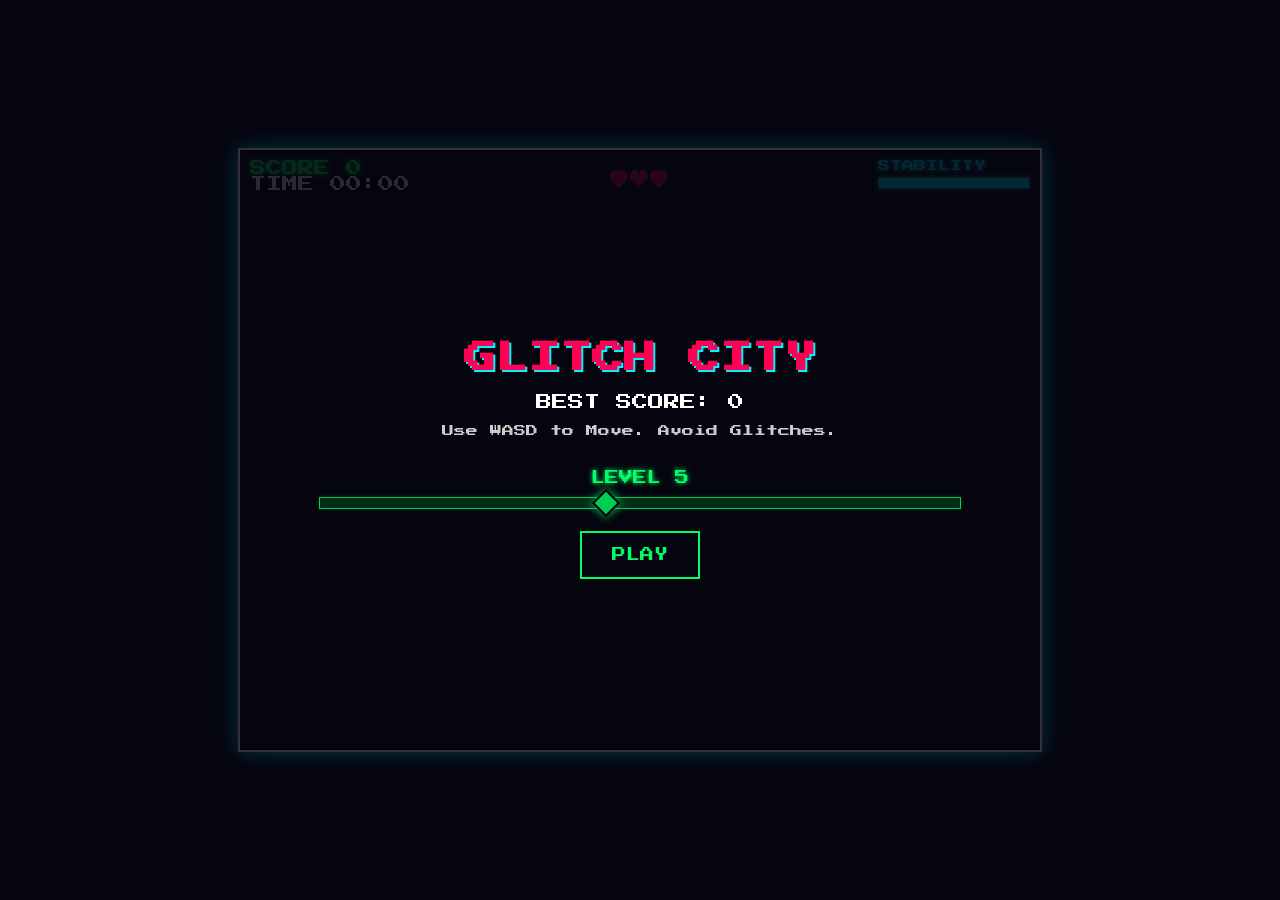
==== index.html @ 04d95fd6 "Initial commit - Glitch City Web Game" ====
<!DOCTYPE html>
<html lang="en">

<head>
    <meta charset="UTF-8">
    <meta name="viewport" content="width=device-width, initial-scale=1.0">
    <title>Glitch City (Bundled)</title>
    <style>
        @import url('https://fonts.googleapis.com/css2?family=Press+Start+2P&display=swap');

        :root {
            --bg-color: #050510;
            --neon-blue: #00f3ff;
            --neon-pink: #ff0055;
            --neon-green: #00ff66;
            --neon-yellow: #ffee00;
        }

        body {
            background-color: var(--bg-color);
            margin: 0;
            overflow: hidden;
            display: flex;
            justify-content: center;
            align-items: center;
            height: 100vh;
            color: white;
            font-family: 'Press Start 2P', monospace;
            user-select: none;
        }

        #game-container {
            position: relative;
            box-shadow: 0 0 20px rgba(0, 243, 255, 0.2);
            border: 2px solid #333;
        }

        canvas {
            background-color: #0a0a14;
            display: block;
            image-rendering: pixelated;
        }

        #ui-layer {
            position: absolute;
            top: 0;
            left: 0;
            width: 100%;
            height: 100%;
            pointer-events: none;
        }

        #hud {
            position: absolute;
            top: 10px;
            left: 10px;
            right: 10px;
            display: flex;
            justify-content: space-between;
            align-items: flex-start;
            pointer-events: none;
        }

        #score-display {
            color: var(--neon-green);
            text-shadow: 0 0 5px var(--neon-green);
            font-size: 16px;
        }

        #glitch-meter-container {
            text-align: right;
        }

        #glitch-label {
            color: var(--neon-blue);
            font-size: 12px;
            margin-bottom: 5px;
            text-shadow: 0 0 5px var(--neon-blue);
        }

        #glitch-bar-bg {
            width: 150px;
            height: 10px;
            background-color: #222;
            border: 1px solid #444;
        }

        #glitch-bar {
            width: 100%;
            height: 100%;
            background-color: var(--neon-blue);
            box-shadow: 0 0 5px var(--neon-blue);
            transition: width 0.2s;
        }

        .screen {
            position: absolute;
            top: 0;
            left: 0;
            width: 100%;
            height: 100%;
            background-color: rgba(5, 5, 16, 0.85);
            display: flex;
            flex-direction: column;
            justify-content: center;
            align-items: center;
            pointer-events: auto;
            text-align: center;
        }

        .hidden {
            display: none !important;
        }

        .active {
            display: flex !important;
        }

        h1 {
            color: var(--neon-pink);
            text-shadow: 2px 2px 0px var(--neon-blue);
            font-size: 32px;
            margin-bottom: 20px;
            animation: glitchText 3s infinite alternate;
        }

        p {
            font-size: 12px;
            line-height: 1.6;
            color: #ccc;
            margin-bottom: 30px;
        }

        button {
            background-color: transparent;
            border: 2px solid var(--neon-green);
            color: var(--neon-green);
            font-family: 'Press Start 2P', monospace;
            padding: 15px 30px;
            font-size: 14px;
            cursor: pointer;
            transition: all 0.1s;
            text-transform: uppercase;
        }

        button:hover {
            background-color: var(--neon-green);
            color: var(--bg-color);
            box-shadow: 0 0 15px var(--neon-green);
        }

        #level-select {
            display: flex;
            flex-direction: column;
            align-items: center;
            gap: 10px;
            margin-bottom: 20px;
            width: 100%;
        }

        label {
            color: var(--neon-green);
            font-size: 14px;
            text-shadow: 0 0 5px var(--neon-green);
        }

        input[type=range] {
            -webkit-appearance: none;
            appearance: none;
            width: 80%;
            height: 10px;
            background: rgba(0, 255, 68, 0.2);
            border: 1px solid var(--neon-green);
            outline: none;
            opacity: 0.8;
            transition: opacity .2s;
            box-shadow: 0 0 5px rgba(0, 255, 68, 0.2);
        }

        input[type=range]:hover {
            opacity: 1;
            box-shadow: 0 0 10px rgba(0, 255, 68, 0.4);
        }

        input[type=range]::-webkit-slider-thumb {
            -webkit-appearance: none;
            appearance: none;
            width: 20px;
            height: 20px;
            background: var(--neon-green);
            cursor: pointer;
            box-shadow: 0 0 10px var(--neon-green);
            transform: rotate(45deg);
            border: 2px solid #000;
        }

        input[type=range]::-moz-range-thumb {
            width: 20px;
            height: 20px;
            background: var(--neon-green);
            cursor: pointer;
            box-shadow: 0 0 10px var(--neon-green);
            transform: rotate(45deg);
            border: 2px solid #000;
        }

        @keyframes glitchText {
            0% {
                transform: translate(0, 0);
            }

            20% {
                transform: translate(-2px, 2px);
            }

            40% {
                transform: translate(-2px, -2px);
            }

            60% {
                transform: translate(2px, 2px);
            }

            80% {
                transform: translate(2px, -2px);
            }

            100% {
                transform: translate(0, 0);
            }
        }

        .error-popup {
            animation: popupGlitch 0.2s infinite;
        }

        @keyframes popupGlitch {
            0% {
                transform: translate(0, 0);
            }

            25% {
                transform: translate(-2px, 2px);
            }

            50% {
                transform: translate(2px, -2px);
            }

            75% {
                transform: translate(-2px, -2px);
            }

            100% {
                transform: translate(0, 0);
            }
        }

        /* Mobile Responsiveness */
        @media (max-width: 820px) {
            #game-container {
                width: 100%;
                height: auto;
                aspect-ratio: 4/3;
            }

            canvas {
                width: 100%;
                height: 100%;
            }

            h1 {
                font-size: 20px;
            }

            p {
                font-size: 10px;
            }
        }

        /* Touch Controls */
        #touch-controls {
            display: none;
            position: absolute;
            top: 0;
            left: 0;
            width: 100%;
            height: 100%;
            pointer-events: none;
            z-index: 100;
        }

        .touch-btn {
            position: absolute;
            background: rgba(0, 243, 255, 0.1);
            border: 2px solid rgba(0, 243, 255, 0.3);
            border-radius: 50%;
            pointer-events: auto;
            backdrop-filter: blur(2px);
            display: flex;
            justify-content: center;
            align-items: center;
            user-select: none;
            -webkit-user-select: none;
            touch-action: none;
        }

        .touch-btn:active {
            background: rgba(0, 243, 255, 0.4);
        }

        .touch-dpad {
            bottom: 20px;
            left: 20px;
            width: 150px;
            height: 150px;
            background: transparent;
            border: none;
            border-radius: 0;
        }

        .dpad-btn {
            position: absolute;
            width: 50px;
            height: 50px;
            font-size: 24px;
            color: rgba(255, 255, 255, 0.5);
        }

        #btn-up {
            top: 0;
            left: 50px;
        }

        #btn-down {
            bottom: 0;
            left: 50px;
        }

        #btn-left {
            top: 50px;
            left: 0;
        }

        #btn-right {
            top: 50px;
            right: 0;
        }

        #btn-dash {
            bottom: 40px;
            right: 40px;
            width: 80px;
            height: 80px;
            font-size: 12px;
            color: var(--neon-pink);
            border-color: var(--neon-pink);
            background: rgba(255, 0, 85, 0.1);
        }

        #btn-dash:active {
            background: rgba(255, 0, 85, 0.4);
        }
    </style>
</head>

<body>
    <div id="game-container">
        <canvas id="gameCanvas"></canvas>
        <div id="ui-layer">
            <div id="hud">
                <div class="hud-panel" id="stats-panel">
                    <div id="score-display">SCORE <span id="score-value">0</span></div>
                    <div id="timer-display">TIME <span id="timer-value">00:00</span></div>
                </div>

                <div class="hud-panel" id="health-panel">
                    <!-- Health injected here by JS -->
                </div>

                <div class="hud-panel" id="glitch-panel">
                    <div id="glitch-label">STABILITY</div>
                    <div id="glitch-bar-bg">
                        <div id="glitch-bar"></div>
                    </div>
                </div>
            </div>
            <div id="start-screen" class="screen active">
                <h1>GLITCH CITY</h1>
                <div id="best-score-display">BEST SCORE: <span id="start-best-score">0</span></div>
                <p>Use WASD to Move. Avoid Glitches.</p>

                <div id="level-select">
                    <label for="level-range">LEVEL <span id="level-value">5</span></label>
                    <input type="range" id="level-range" min="1" max="10" value="5">
                </div>

                <button id="start-btn" class="main-btn">PLAY</button>
            </div>
            <div id="game-over-screen" class="screen hidden">
                <h1>SYSTEM CRASH</h1>
                <div class="stats-container">
                    <p>SCORE: <span id="final-score">0</span></p>
                    <p>TIME: <span id="final-time">00:00</span></p>
                    <p>BEST: <span id="game-over-best">0</span></p>
                </div>
                <button id="restart-btn" class="main-btn">PLAY AGAIN</button>
                <button id="menu-btn" class="secondary-btn">MAIN MENU</button>
            </div>

            <div id="touch-controls">
                <div class="touch-btn touch-dpad">
                    <div id="btn-up" class="touch-btn dpad-btn">▲</div>
                    <div id="btn-down" class="touch-btn dpad-btn">▼</div>
                    <div id="btn-left" class="touch-btn dpad-btn">◀</div>
                    <div id="btn-right" class="touch-btn dpad-btn">▶</div>
                </div>
                <div id="btn-dash" class="touch-btn">DASH</div>
            </div>
        </div>
    </div>

    <!-- Bundled Game Script -->
    <script>
        window.onerror = function (msg, url, line, col, error) {
            alert("Error: " + msg + "\nLine: " + line + "\nCol: " + col);
            console.error(error);
        };

        // CONFIG
        const Config = {
            CANVAS_WIDTH: 800,
            CANVAS_HEIGHT: 600,
            FPS: 60,
            COLORS: {
                BACKGROUND: '#050510',
                PLAYER: '#00f3ff',
                ENEMY: '#ff0055',
                FRAGMENT: '#ffee00',
                TEXT: '#ffffff'
            },
            PLAYER: {
                SPEED: 200,
                SIZE: 40,
                FRICTION: 0.9,
                DASH_SPEED: 600,
                DASH_DURATION: 0.2,
                DASH_COOLDOWN: 1.0,
                MAX_HEALTH: 3,
                INVULNERABILITY_TIME: 1.5
            },
            ENEMY: {
                BASE_SPEED: 100,
                SIZE: 40,
                SPAWN_RATE: 2000,
                SPEED_GROWTH: 10
            },
            SYSTEM: { STABILITY_DECAY: 2, MAX_STABILITY: 100 },
            GLITCH_EVENTS: {
                INTERVAL_MIN: 20, INTERVAL_MAX: 30, DURATION: 5,
                TYPES: { DISTORT: 'DISTORT', TELEPORT: 'TELEPORT', INVERT_CONTROLS: 'INVERT_CONTROLS', COLORS: 'COLORS', SLOW_MOTION: 'SLOW_MOTION' }
            },
            LEVEL_SCALING: {
                BASE_SPEED: 60,
                SPEED_PER_LEVEL: 15,
                BASE_SPAWN: 3000,
                SPAWN_REDUCTION_PER_LEVEL: 250,
                BASE_DECAY: 0.5,
                DECAY_PER_LEVEL: 0.3
            }
        };

        // UTILS
        class InputHandler {
            constructor() {
                this.keys = {};
                window.addEventListener('keydown', (e) => this.keys[e.code] = true);
                window.addEventListener('keyup', (e) => this.keys[e.code] = false);
            }
            isDown(code) { return !!this.keys[code]; }
            setKey(code, status) { this.keys[code] = status; }
        }

        class TouchControls {
            constructor(inputHandler) {
                this.input = inputHandler;
                this.container = document.getElementById('touch-controls');

                // Detect Touch
                if ('ontouchstart' in window || navigator.maxTouchPoints > 0) {
                    this.container.style.display = 'block';
                    this.setupListeners();
                }
            }

            setupListeners() {
                const bindBtn = (id, code) => {
                    const btn = document.getElementById(id);
                    btn.addEventListener('touchstart', (e) => { e.preventDefault(); this.input.setKey(code, true); });
                    btn.addEventListener('touchend', (e) => { e.preventDefault(); this.input.setKey(code, false); });
                    btn.addEventListener('touchcancel', (e) => { e.preventDefault(); this.input.setKey(code, false); });
                };

                bindBtn('btn-up', 'KeyW');
                bindBtn('btn-down', 'KeyS');
                bindBtn('btn-left', 'KeyA');
                bindBtn('btn-right', 'KeyD');
                bindBtn('btn-dash', 'Space');
            }
        }

        function randomRange(min, max) { return Math.random() * (max - min) + min; }
        function randomInt(min, max) { return Math.floor(randomRange(min, max + 1)); }
        function checkRectCollision(rect1, rect2) {
            return (rect1.x < rect2.x + rect2.width && rect1.x + rect1.width > rect2.x &&
                rect1.y < rect2.y + rect2.height && rect1.y + rect1.height > rect2.y);
        }

        // GUI HELPERS
        class HUD {
            constructor() {
                this.scoreElement = document.getElementById('score-value');
                this.timerElement = document.getElementById('timer-value');
                this.glitchBar = document.getElementById('glitch-bar');

                this.healthContainer = document.createElement('div');
                this.healthContainer.id = 'health-display';
                this.healthContainer.style.position = 'absolute';
                this.healthContainer.style.top = '10px';
                this.healthContainer.style.left = '50%';
                this.healthContainer.style.transform = 'translateX(-50%)';
                this.healthContainer.style.color = '#ff0055';
                this.healthContainer.style.fontSize = '20px';
                document.getElementById('hud').appendChild(this.healthContainer);
                this.updateHealth(Config.PLAYER.MAX_HEALTH);
            }
            updateHealth(health) {
                this.healthContainer.innerText = '♥'.repeat(Math.max(0, health));
            }
            updateTimer(time) {
                const minutes = Math.floor(time / 60);
                const seconds = Math.floor(time % 60);
                this.timerElement.innerText = `${minutes.toString().padStart(2, '0')}:${seconds.toString().padStart(2, '0')}`;
            }
            updateScore(score) { this.scoreElement.innerText = Math.floor(score); }
            updateGlitchMeter(percent) {
                this.glitchBar.style.width = `${Math.max(0, Math.min(100, percent))}%`;
                if (percent < 30) {
                    this.glitchBar.style.backgroundColor = 'red';
                    this.glitchBar.style.boxShadow = '0 0 10px red';
                } else if (percent < 60) {
                    this.glitchBar.style.backgroundColor = 'orange';
                    this.glitchBar.style.boxShadow = '0 0 10px orange';
                } else {
                    this.glitchBar.style.backgroundColor = '#00f3ff';
                    this.glitchBar.style.boxShadow = '0 0 5px #00f3ff';
                }
            }
        }

        class StartScreen {
            constructor(onStart) {
                this.element = document.getElementById('start-screen');
                this.button = document.getElementById('start-btn');
                this.bestScoreElement = document.getElementById('start-best-score');

                this.levelSlider = document.getElementById('level-range');
                this.levelValueDisplay = document.getElementById('level-value');
                this.level = 5;

                this.levelSlider.addEventListener('input', (e) => {
                    this.level = parseInt(e.target.value);
                    this.levelValueDisplay.innerText = this.level;
                });

                this.button.addEventListener('click', () => {
                    this.hide();
                    onStart(this.level);
                });
                this.updateBestScore();
            }
            updateBestScore() {
                const best = localStorage.getItem('glitchCity_bestScore') || 0;
                this.bestScoreElement.innerText = Math.floor(best);
            }
            show() {
                this.updateBestScore();
                this.element.classList.remove('hidden');
                this.element.classList.add('active');
            }
            hide() { this.element.classList.remove('active'); this.element.classList.add('hidden'); }
        }

        class GameOverScreen {
            constructor(onRestart, onMainMenu) {
                this.element = document.getElementById('game-over-screen');
                this.scoreElement = document.getElementById('final-score');
                this.timeElement = document.getElementById('final-time');
                this.bestElement = document.getElementById('game-over-best');

                this.restartBtn = document.getElementById('restart-btn');
                this.menuBtn = document.getElementById('menu-btn');

                this.restartBtn.addEventListener('click', () => { this.hide(); onRestart(); });
                this.menuBtn.addEventListener('click', () => { this.hide(); onMainMenu(); });
            }
            show(score, timeFormatted) {
                this.scoreElement.innerText = Math.floor(score);
                this.timeElement.innerText = timeFormatted;

                const currentBest = parseFloat(localStorage.getItem('glitchCity_bestScore') || 0);
                if (score > currentBest) {
                    localStorage.setItem('glitchCity_bestScore', score);
                    this.bestElement.innerText = Math.floor(score) + " (NEW!)";
                } else {
                    this.bestElement.innerText = Math.floor(currentBest);
                }

                this.element.classList.remove('hidden');
                this.element.classList.add('active');
            }
            hide() { this.element.classList.remove('active'); this.element.classList.add('hidden'); }
        }

        // ASSETS
        const FRAGMENT_SPRITE_SRC = '[data-uri]';
        const PLAYER_SPRITE_SRC = '[data-uri]';

        const ENEMY_SPRITE_SRC = '[data-uri]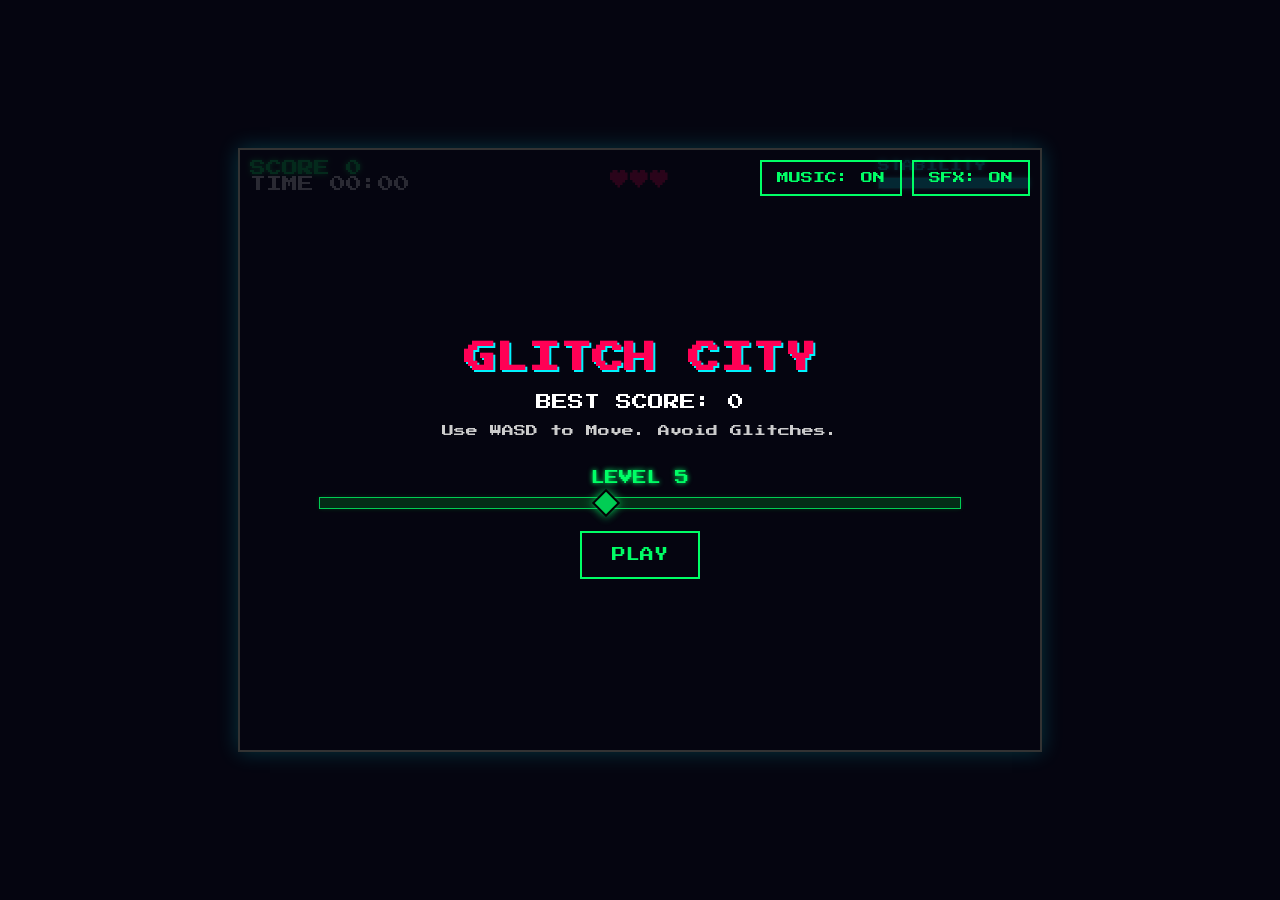
